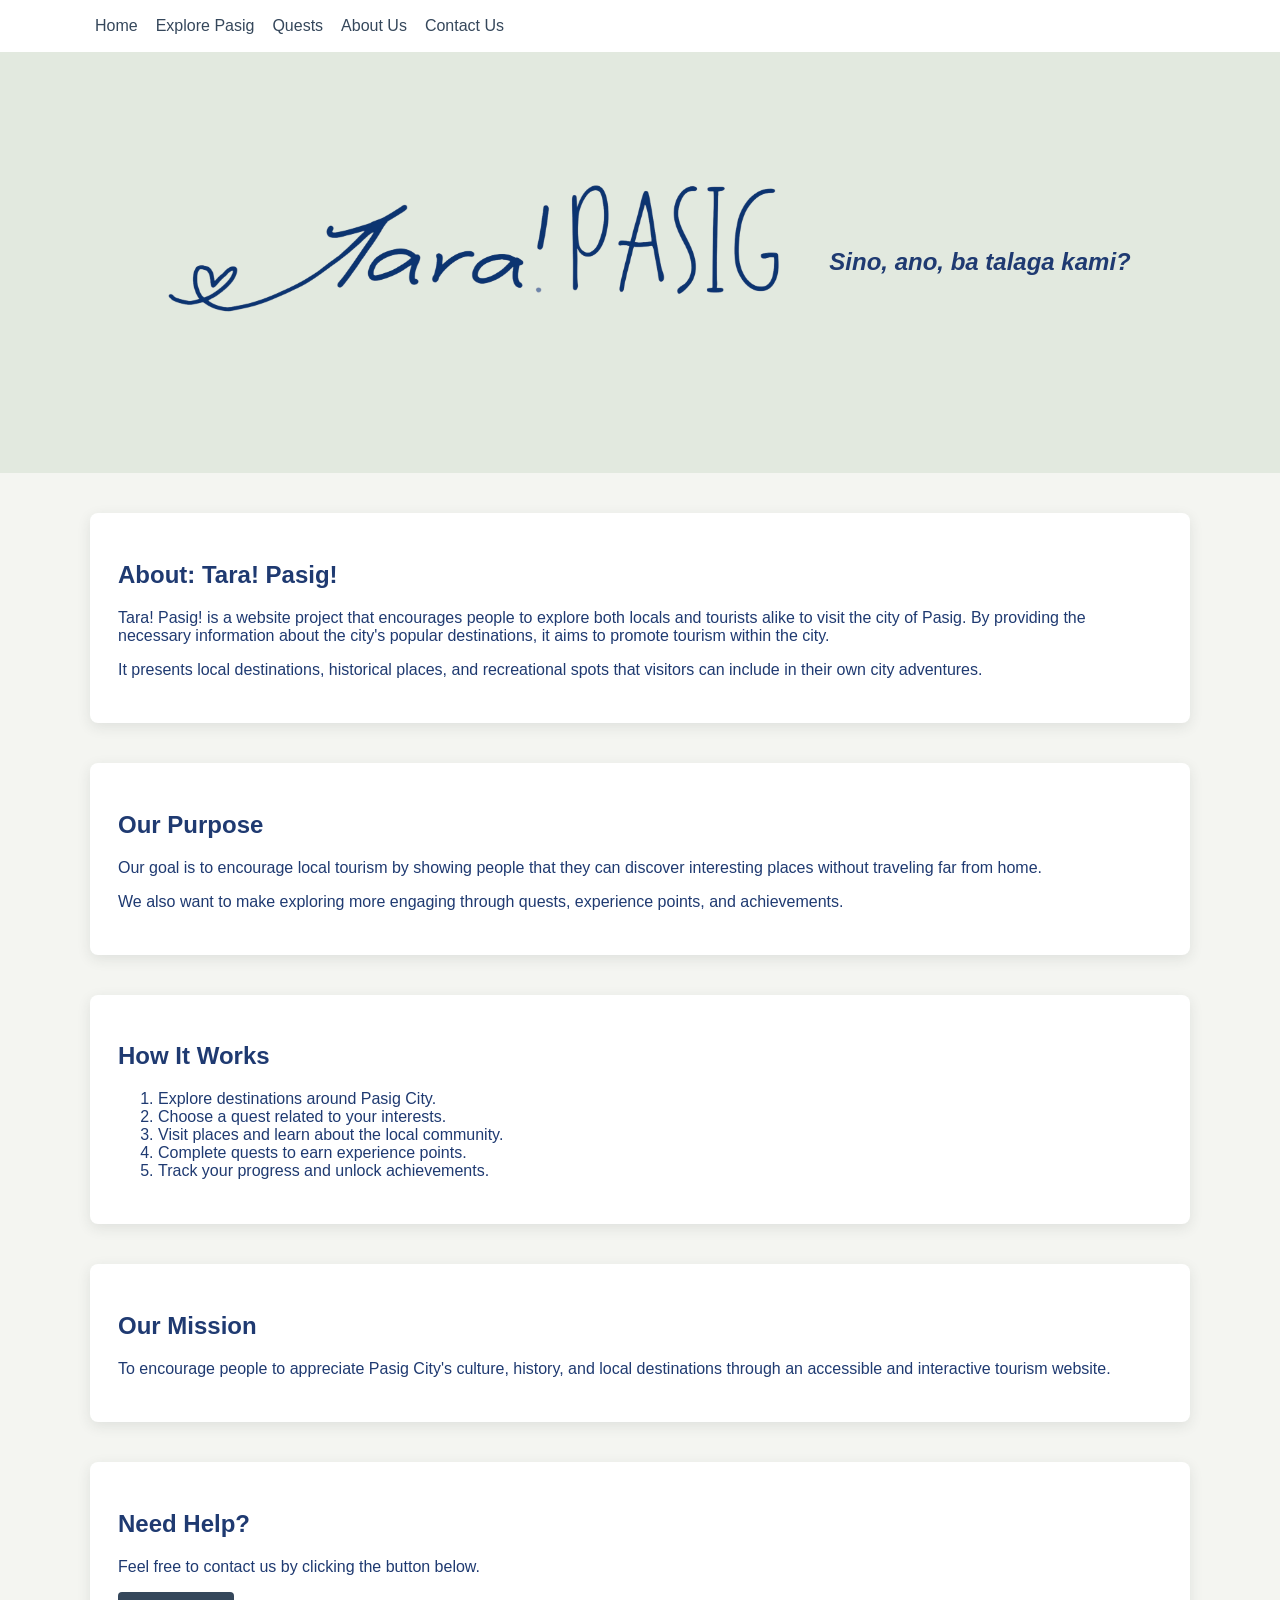
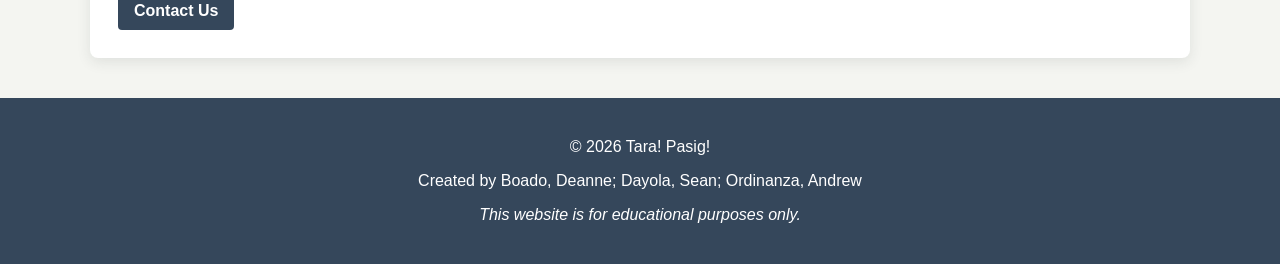
==== aboutus.html @ 4dc84605 "first commit" ====
<!DOCTYPE html>
<html lang="en">
<head>
    <meta charset="UTF-8">
    <meta name="viewport" content="width=device-width, initial-scale=1.0">
    <title>About Us | Tourist for a Day</title>
    <link rel="stylesheet" href="common.css">
</head>

<body class = "aboutus-page">

    
    <nav class="site-nav" aria-label="Main navigation">
        <a href="index.html">Home</a>
            <a href="explore.html">Explore Pasig</a>
            <a href="quests.html">Quests</a>
            <a href="aboutus.html">About Us</a>
            <a href ="contactus.html">Contact Us</a>
        </nav>

    <header class="home-hero">
        <h1 class="visually-hidden">Tara! Pasig!</h1>
        <img src="src/TaraPasig.png" alt="Tara! Pasig!">
        <h2 style="font-style: italic">Sino, ano, ba talaga kami?</h2>
    </header>

    <main>
        <section class="about-section">
            <h2>About: Tara! Pasig!</h2>

            <p>
                Tara! Pasig! is a website project that encourages
                people to explore both locals and tourists alike to visit the city of Pasig.
                By providing the necessary information about the city's popular destinations, it aims
                to promote tourism within the city.
            </p>

            <p>
                It presents local destinations, historical places,
                and recreational spots that visitors can include
                in their own city adventures.
            </p>
        </section>

        <section>
            <h2>Our Purpose</h2>

            <p>
                Our goal is to encourage local tourism by showing
                people that they can discover interesting places
                without traveling far from home.
            </p>

            <p>
                We also want to make exploring more engaging through
                quests, experience points, and achievements.
            </p>
        </section>

        <section>
            <h2>How It Works</h2>

            <ol>
                <li>Explore destinations around Pasig City.</li>
                <li>Choose a quest related to your interests.</li>
                <li>Visit places and learn about the local community.</li>
                <li>Complete quests to earn experience points.</li>
                <li>Track your progress and unlock achievements.</li>
            </ol>
        </section>

        <section>
            <h2>Our Mission</h2>

            <p>
                To encourage people to appreciate Pasig City's
                culture, history, and local destinations through
                an accessible and interactive tourism website.
            </p>
        </section>

       <section>
            <h2>Need Help?</h2>
            <p>Feel free to contact us by clicking the button below.</p>
            <button class= "location-btn" onclick="window.location.href='contactus.html'">Contact Us</button>
       </section>
    </main>

    <footer>
       
        <p>© 2026 Tara! Pasig!</p>
        <p>Created by Boado, Deanne; Dayola, Sean; Ordinanza, Andrew</p>
        <p><i>This website is for educational purposes only.</i></p>
        
    </footer>

</body>
</html>
---- common.css ----
* {
    box-sizing: border-box;
}

/* Shared color palette */
:root {
    --green: #164B35;
    --yellow: #F5C542;
    --blue: #2876B8;
    --cream: #F7F5EB;
    --white: #FFFFFF;
    --text: #26352D;
}

/*  Global style */
body {
    margin: 0;
    color: #1F3A71;
    background: #f4f5f1;
    font-family: "Montserrat", sans-serif;
    display: flex;
    flex-direction: column;
    min-height: 100vh;
}

main {
    flex: 1;
}


/* Top Heading */

.site-nav {
    display: flex;
    gap: 8px;
    padding: 12px max(24px, calc((100% - 1100px) / 2));
    background: #fff;
    position: sticky;
    top: 0;
}

.branding {
    display: flex;
    align-items: center;
    margin-left: auto;
    padding: 0 8px;
    color: #fff;
    font-size: 1.2rem;
}

.branding img {
    display: block;
    width: auto;
    height: 42px;
    max-width: 180px;
    object-fit: contain;
}

.site-nav a {
    padding: 5px 5px;
    color: #35475b;
    text-decoration: none;
}



.site-nav a:hover,
.site-nav a:focus-visible {
    background: #5b7ab8;
    border-radius: 4px;
    transition: 250ms ease;
}

/* Page Headers */

.page-header {
    padding: 64px 24px;
    text-align: center;
    background: #e2e9df;
}

.page-header .eyebrow {
    margin: 0 0 8px;
    color: #52665c;
    font-size: 0.9rem;
    letter-spacing: 0.08em;
    text-transform: uppercase;
}

.page-header h1 {
    margin: 0;
    font-size: clamp(2.25rem, 6vw, 4rem);
}

.gallery-section {
    width: min(1100px, calc(100% - 40px));
    margin: 48px auto;
}

.section-heading {
    margin-bottom: 24px;
}

.section-heading h2 {
    margin: 0 0 6px;
    font-size: 1.8rem;
}

.section-heading p {
    margin: 0;
    color: #617069;
}

.gallery {
    display: grid;
    grid-template-columns: repeat(auto-fit, minmax(min(100%, 280px), 1fr));
    gap: 24px;
}

.gallery-card {
    overflow: hidden;
    background: #fff;
    border-radius: 8px;
    box-shadow: 0 4px 14px rgb(36 51 47 / 10%);
}

.gallery-card img {
    display: block;
    width: 100%;
    height: 240px;
    object-fit: cover;
}

.gallery-text {
    padding: 18px 20px 20px;
}

.gallery-text h3 {
    margin: 0 0 8px;
    font-size: 1.2rem;
}

.gallery-text p {
    margin: 0;
    color: #617069;
    line-height: 1.5;
}


@media (max-width: 600px) {
    header h1 {
        font-size: 26px;
    }

    nav {
        flex-direction: column;
    }

    nav a {
        display: block;
    }

    main {
        width: 94%;
    }

    section {
        padding: 18px;
    }
}

footer {
    padding: 24px;
    text-align: center;
    background: #35475b;
    color: #fff;
    position:static;
}

/* Home page */
.home-page main {
    width: min(1100px, calc(100% - 40px));
    margin: 40px auto;
}

.home-hero {
    display: flex;
    justify-content: center;
    align-items: center;
    min-height: 280px;
    padding: 32px 24px;
    text-align: center;
    background: #e2e9df;
}

.home-hero img {
    display: block;
    width: min(100%, 680px);
    max-height: min(42vh, 360px);
    object-fit: contain;
}

.visually-hidden {
    position: absolute;
    width: 1px;
    height: 1px;
    padding: 0;
    margin: -1px;
    overflow: hidden;
    clip: rect(0, 0, 0, 0);
    white-space: nowrap;
    border: 0;
}

.home-progress {
    margin-bottom: 40px;
    padding: 28px;
    background: #fff;
    border-radius: 8px;
    box-shadow: 0 4px 14px rgb(36 51 47 / 10%);
}

.home-progress .section-heading {
    margin-bottom: 20px;
}

.home-progress-count {
    display: flex;
    align-items: baseline;
    gap: 12px;
    margin: 0;
    color: #617069;
}

.home-progress-count > span:first-child {
    color: #1F3A71;
    font-size: clamp(2rem, 5vw, 3rem);
    font-weight: 700;
    line-height: 1;
}

.home-page .gallery-section {
    width: 100%;
    margin: 0;
}

.home-page .gallery-card > a {
    display: block;
}

.home-page .gallery-card > a:focus-visible {
    outline: 3px solid #2876B8;
    outline-offset: -3px;
}

/* Destination details page */
.details-page .destination-details {
    width: min(1100px, calc(100% - 40px));
    margin: 40px auto;
    padding: 28px;
    background: #fff;
    border-radius: 8px;
    box-shadow: 0 4px 14px rgb(36 51 47 / 10%);
}

.details-page .details-heading {
    padding: 10px;
    text-align: center;
    background: #f0f0f0;
}

.details-page .destination-layout {
    display: grid;
    grid-template-columns: minmax(0, 1fr) minmax(0, 1fr);
    align-items: center;
    gap: 32px;
    margin: 24px 0;
}

.details-page #placeImage {
    display: block;
    width: 100%;
    max-height: 480px;
    object-fit: cover;
    border-radius: 8px;
}

.details-page #placeImage[hidden] {
    display: none;
}

.details-page .destination-copy {
    grid-column: 1;
    grid-row: 1;
}

.details-page .destination-layout > img {
    grid-column: 2;
    grid-row: 1;
}

.details-page .destination-copy p {
    line-height: 1.7;
}

.details-page .destination-details > a,
.details-page .destination-copy > a {
    display: inline-block;
    margin-top: 8px;
    padding: 10px 16px;
    color: #fff;
    text-decoration: none;
    background: #35475b;
    border-radius: 4px;
}

.details-page .destination-details > a:hover,
.details-page .destination-copy > a:hover {
    background: #52665c;
}

button.location-btn{
    padding: 10px 16px;
    color: #fff;
    font: inherit;
    font-weight: 600;
    background: #35475b;
    border: 0;
    border-radius: 4px;
    cursor: pointer;
}
.location-btn:hover:not(:disabled),
.location-btn:focus-visible {
    background: #52665c;
}

.details-page .location-btn a{
    color: #fff;
    text-decoration: none;
}

/* About Us Page*/
.aboutus-page section {
    width: min(1100px, calc(100% - 40px));
    margin: 40px auto;
    padding: 28px;
    background: #fff;
    border-radius: 8px;
    box-shadow: 0 4px 14px rgb(36 51 47 / 10%);

}


/* Quests page */
.quests-page main {
    padding-bottom: 32px;
}

.quests-page .quest-summary,
.quests-page .quests-gallery {
    width: min(1100px, calc(100% - 40px));
    margin: 40px auto;
    padding: 28px;
    background: #fff;
    border-radius: 8px;
    box-shadow: 0 4px 14px rgb(36 51 47 / 10%);
}

.quests-page .quest-summary .section-heading,
.quests-page .quests-gallery .section-heading {
    margin-bottom: 24px;
}

.quests-page .quest-summary h3 {
    margin: 0 0 12px;
    font-size: 1rem;
}

.quests-page #ProgressBar {
    width: 100%;
    height: 18px;
    overflow: hidden;
    background: #e2e9df;
    border-radius: 999px;
}

.quests-page #Bar {
    width: 0;
    height: 100%;
    background: #35475b;
    border-radius: inherit;
    transition: width 250ms ease;
}

.quests-page .quests-gallery > h2 {
    margin: 0 0 18px;
    font-size: 1.35rem;
}

.quests-page .quest-gallery {
    display: grid;
    grid-template-columns: repeat(auto-fit, minmax(min(100%, 260px), 1fr));
    gap: 24px;
}

.quests-page .quest-gallery article {
    display: flex;
    flex-direction: column;
    align-items: flex-start;
    min-height: 220px;
    padding: 22px;
    background: #fff;
    border: 1px solid #e2e9df;
    border-radius: 8px;
    box-shadow: 0 4px 14px rgb(36 51 47 / 8%);
}

.quests-page .quest-gallery article h3 {
    margin: 0 0 8px;
    font-size: 1.2rem;
}

.quests-page .quest-gallery article p {
    margin: 0 0 20px;
    color: #617069;
    line-height: 1.5;
}

.quests-page .complete-quest,
.quests-page .info-button {
    margin-top: auto;
    padding: 10px 16px;
    color: #fff;
    font: inherit;
    font-weight: 600;
    background: #35475b;
    border: 0;
    border-radius: 4px;
    cursor: pointer;
}

.quests-page .complete-quest:hover:not(:disabled),
.quests-page .complete-quest:focus-visible,
.quests-page .info-button:hover,
.quests-page .info-button:focus-visible {
    background: #52665c;
}

.quests-page .complete-quest:focus-visible,
.quests-page .info-button:focus-visible {
    outline: 3px solid #a8bfaa;
    outline-offset: 3px;
}

.quests-page .complete-quest:disabled {
    color: #35475b;
    background: #e2e9df;
    cursor: default;
}

.quests-page .info-button a {
    color: #fff;
    text-decoration: none;
}

.quests-page footer {
    padding: 18px 24px;
    color: #fff;
    text-align: center;
    background: #35475b;
}

.quests-page footer p {
    margin: 5px;
}

/* Contact Us Page */
.contact-page section {
    width: min(1100px, calc(100% - 40px));
    margin: 40px auto;
    padding: 28px;
    background: #fff;
    border-radius: 8px;
    box-shadow: 0 4px 14px rgb(36 51 47 / 10%);
}
 .message_box{
    border-radius: 8px;
    box-sizing: border-box;
}
.submit{
    margin-top: auto;
    padding: 10px 16px;
    color: #fff;
    font: inherit;
    font-weight: 600;
    background: #35475b;
    border: 0;
    border-radius: 4px;
    cursor: pointer;
}

@media (max-width: 800px) {
    .legacy-page .destination-grid {
        grid-template-columns: repeat(2, 1fr);
    }
}

@media (max-width: 600px) {
    

    .quests-page .quest-summary,
    .quests-page .quests-gallery {
        width: calc(100% - 32px);
        margin: 24px auto;
        padding: 20px;
    }

    .details-page .destination-details {
        width: calc(100% - 32px);
        margin: 24px auto;
        padding: 20px;
    }

    .details-page .destination-layout {
        grid-template-columns: 1fr;
        gap: 16px;
    }

    .details-page .destination-layout > img {
        grid-column: 1;
        grid-row: 1;
    }

    .details-page .destination-copy {
        grid-column: 1;
        grid-row: 2;
    }

    .details-page #placeImage {
        max-height: 320px;
    }

    .home-page main {
        width: calc(100% - 32px);
        margin: 24px auto;
    }

    .home-hero {
        min-height: 200px;
        padding: 24px 16px;
    }

    .home-hero img {
        max-height: 220px;
    }

    .home-progress {
        margin-bottom: 28px;
        padding: 20px;
    }
}

@media (max-width: 550px) {
 .destination-grid {
        grid-template-columns: 1fr;
    }

 .destination-controls {
        flex-direction: column;
    }

 .destination-controls input,
    .legacy-page .destination-controls select {
        width: 100%;
    }

.destination-card {
        padding: 16px;
    }
}
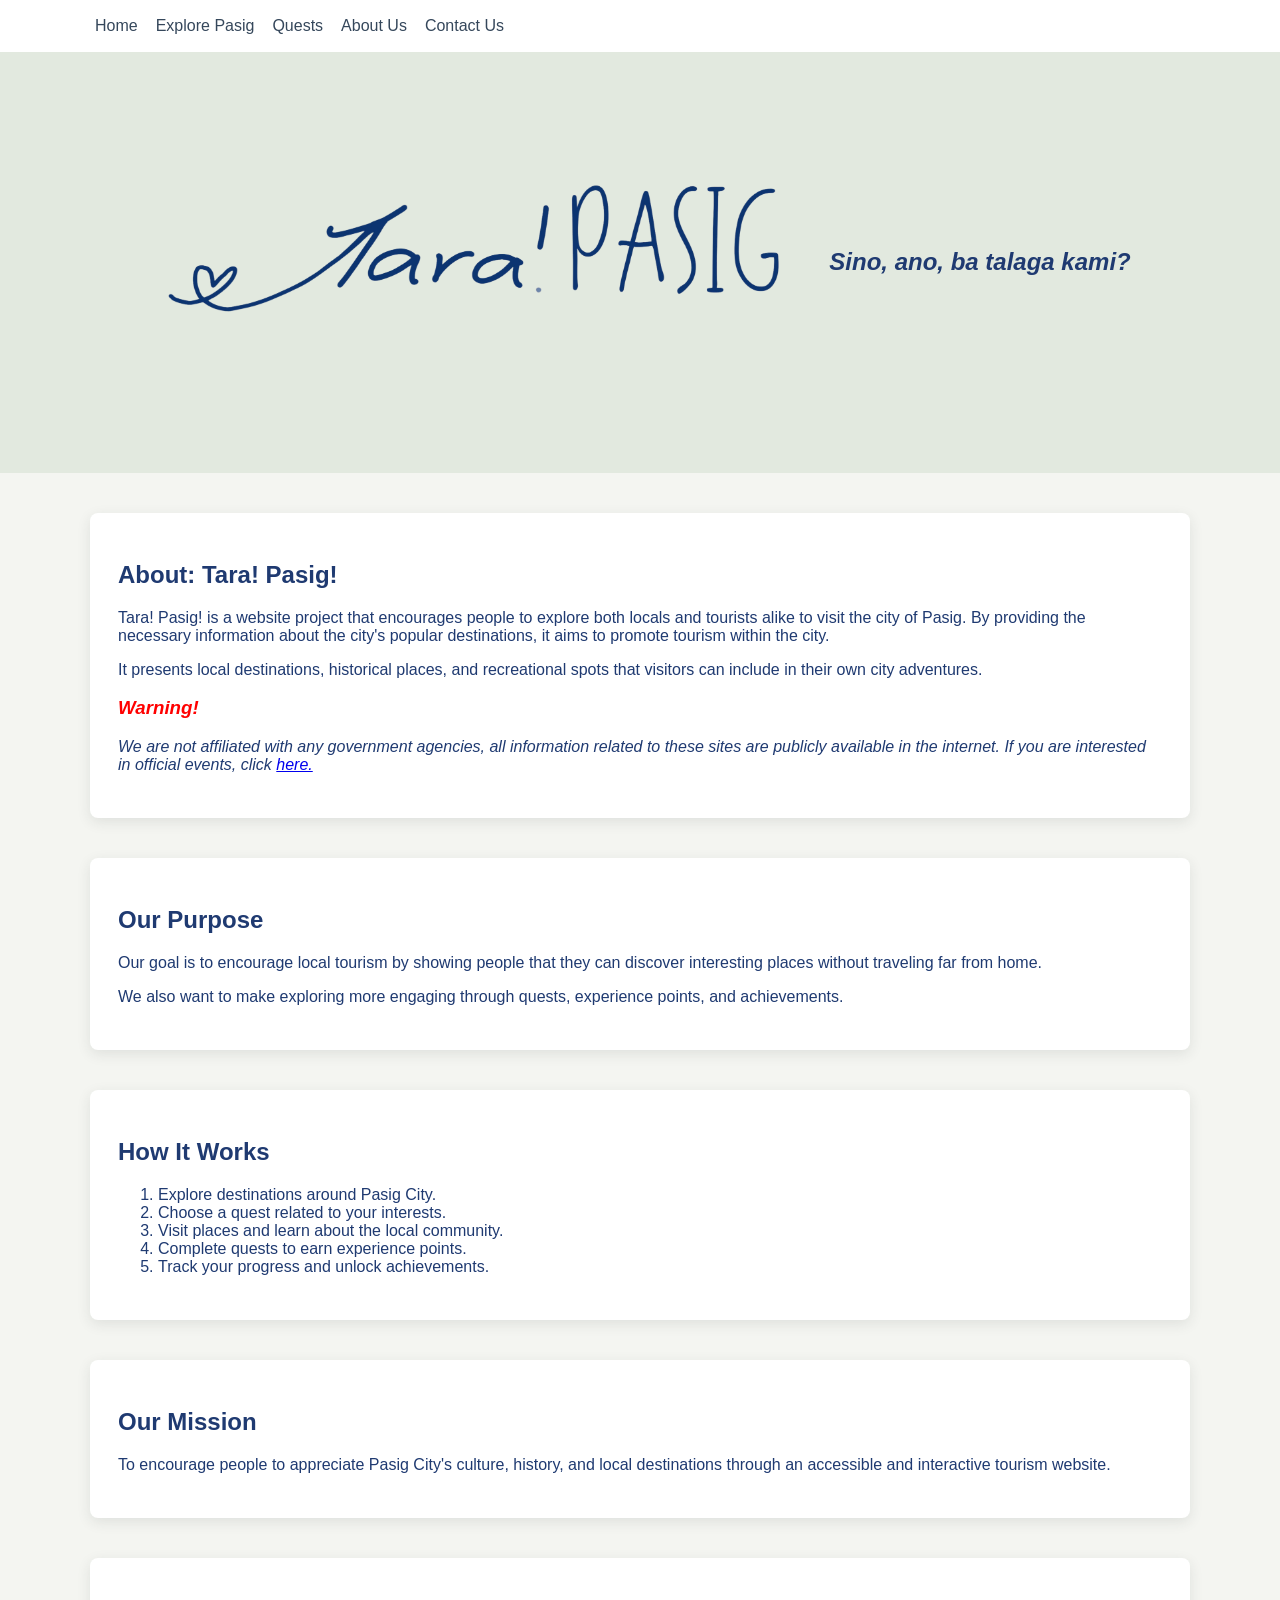
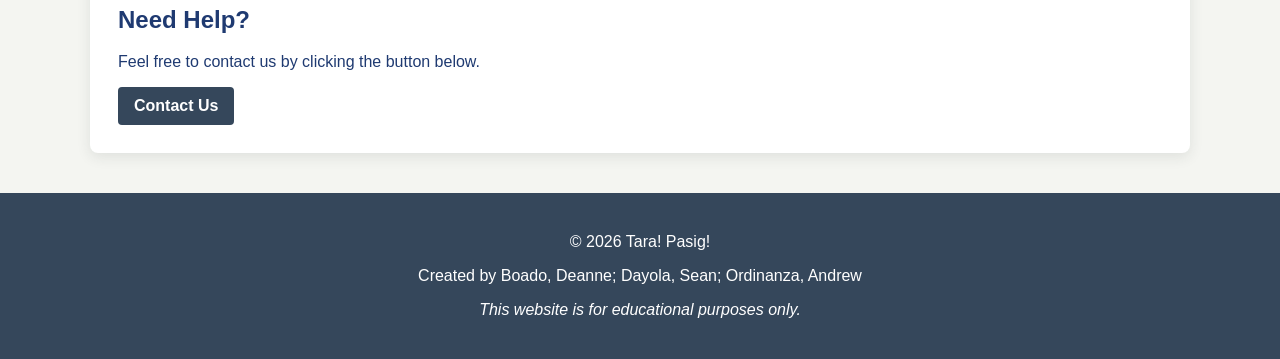
==== commit ca154a54: "another commit" ====
--- a/aboutus.html
+++ b/aboutus.html
@@ -41,6 +41,8 @@
                 and recreational spots that visitors can include
                 in their own city adventures.
             </p>
+            <h3 style="font-style: italic ; color: red;">Warning!</h3>
+            <p><em>We are not affiliated with any government agencies, all information related to these sites are publicly available in the internet. If you are interested in official events, click <a href="https://www.facebook.com/CATOPasig/">here.</a></em></p>
         </section>
 
         <section>
@@ -80,6 +82,7 @@
             </p>
         </section>
 
+
        <section>
             <h2>Need Help?</h2>
             <p>Feel free to contact us by clicking the button below.</p>
--- a/common.css
+++ b/common.css
@@ -446,6 +446,16 @@
     background: #52665c;
 }
 
+.quests-page .complete-quest[aria-pressed="true"] {
+    color: #35475b;
+    background: #e2e9df;
+}
+
+.quests-page .complete-quest[aria-pressed="true"]:hover,
+.quests-page .complete-quest[aria-pressed="true"]:focus-visible {
+    background: #cbd8c8;
+}
+
 .quests-page .complete-quest:focus-visible,
 .quests-page .info-button:focus-visible {
     outline: 3px solid #a8bfaa;
@@ -499,11 +509,6 @@
     cursor: pointer;
 }
 
-@media (max-width: 800px) {
-    .legacy-page .destination-grid {
-        grid-template-columns: repeat(2, 1fr);
-    }
-}
 
 @media (max-width: 600px) {
     
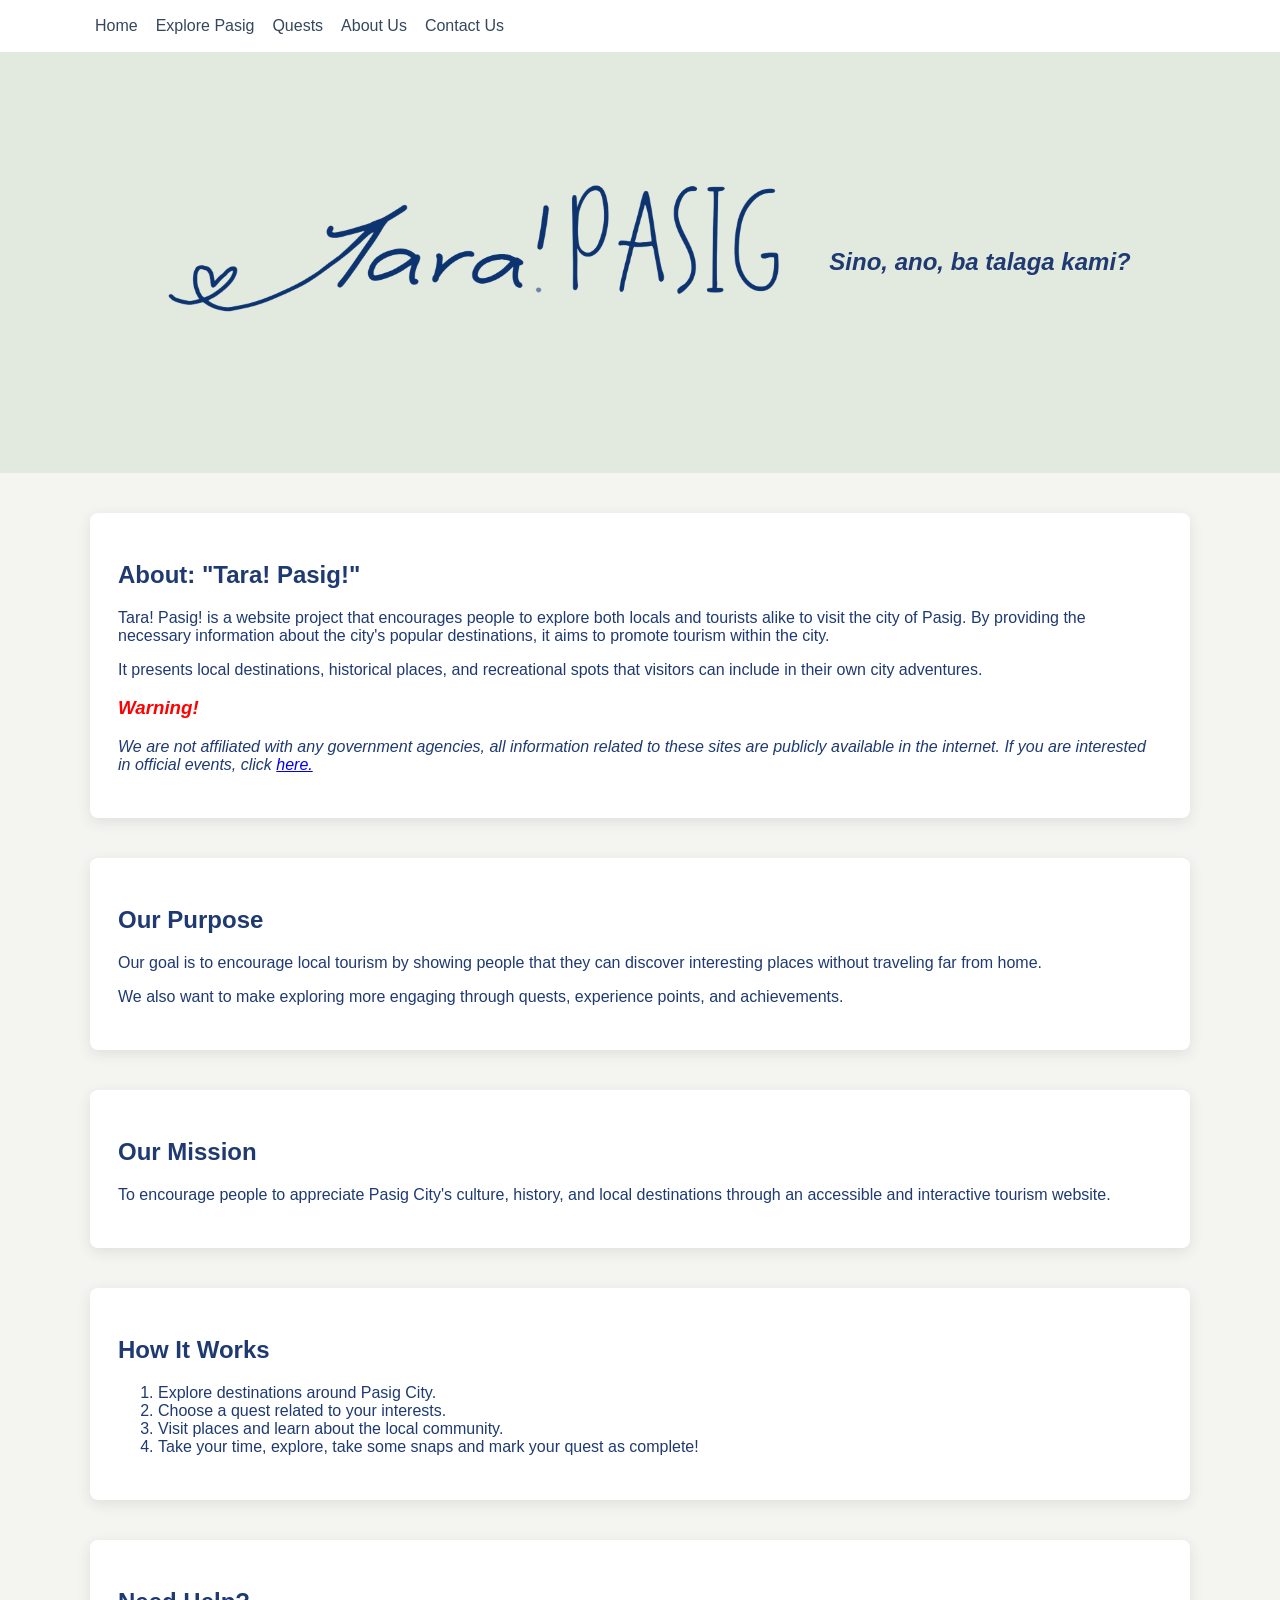
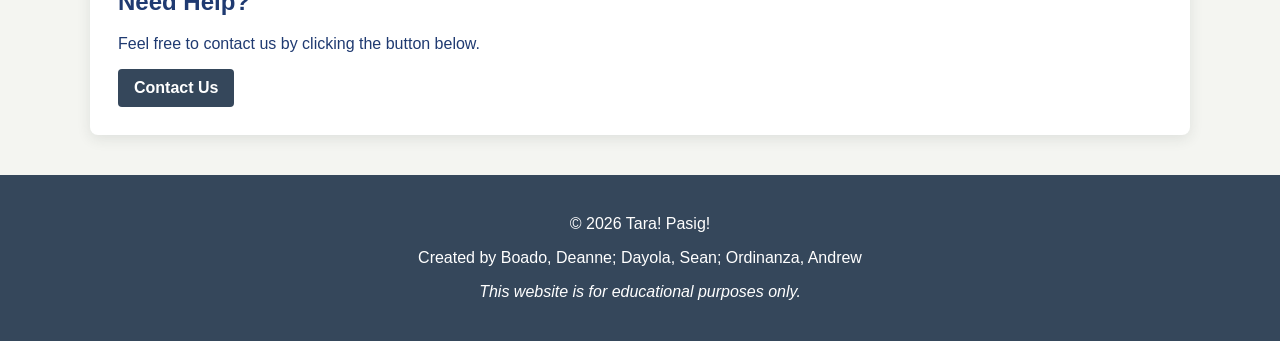
==== commit b3a447a7: "final na final na commit" ====
--- a/aboutus.html
+++ b/aboutus.html
@@ -27,7 +27,7 @@
 
     <main>
         <section class="about-section">
-            <h2>About: Tara! Pasig!</h2>
+            <h2>About: "Tara! Pasig!"</h2>
 
             <p>
                 Tara! Pasig! is a website project that encourages
@@ -59,6 +59,16 @@
                 quests, experience points, and achievements.
             </p>
         </section>
+        
+                <section>
+                    <h2>Our Mission</h2>
+        
+                    <p>
+                        To encourage people to appreciate Pasig City's
+                        culture, history, and local destinations through
+                        an accessible and interactive tourism website.
+                    </p>
+                </section>
 
         <section>
             <h2>How It Works</h2>
@@ -67,19 +77,8 @@
                 <li>Explore destinations around Pasig City.</li>
                 <li>Choose a quest related to your interests.</li>
                 <li>Visit places and learn about the local community.</li>
-                <li>Complete quests to earn experience points.</li>
-                <li>Track your progress and unlock achievements.</li>
+                <li>Take your time, explore, take some snaps and mark your quest as complete!</li>
             </ol>
-        </section>
-
-        <section>
-            <h2>Our Mission</h2>
-
-            <p>
-                To encourage people to appreciate Pasig City's
-                culture, history, and local destinations through
-                an accessible and interactive tourism website.
-            </p>
         </section>
 
 
